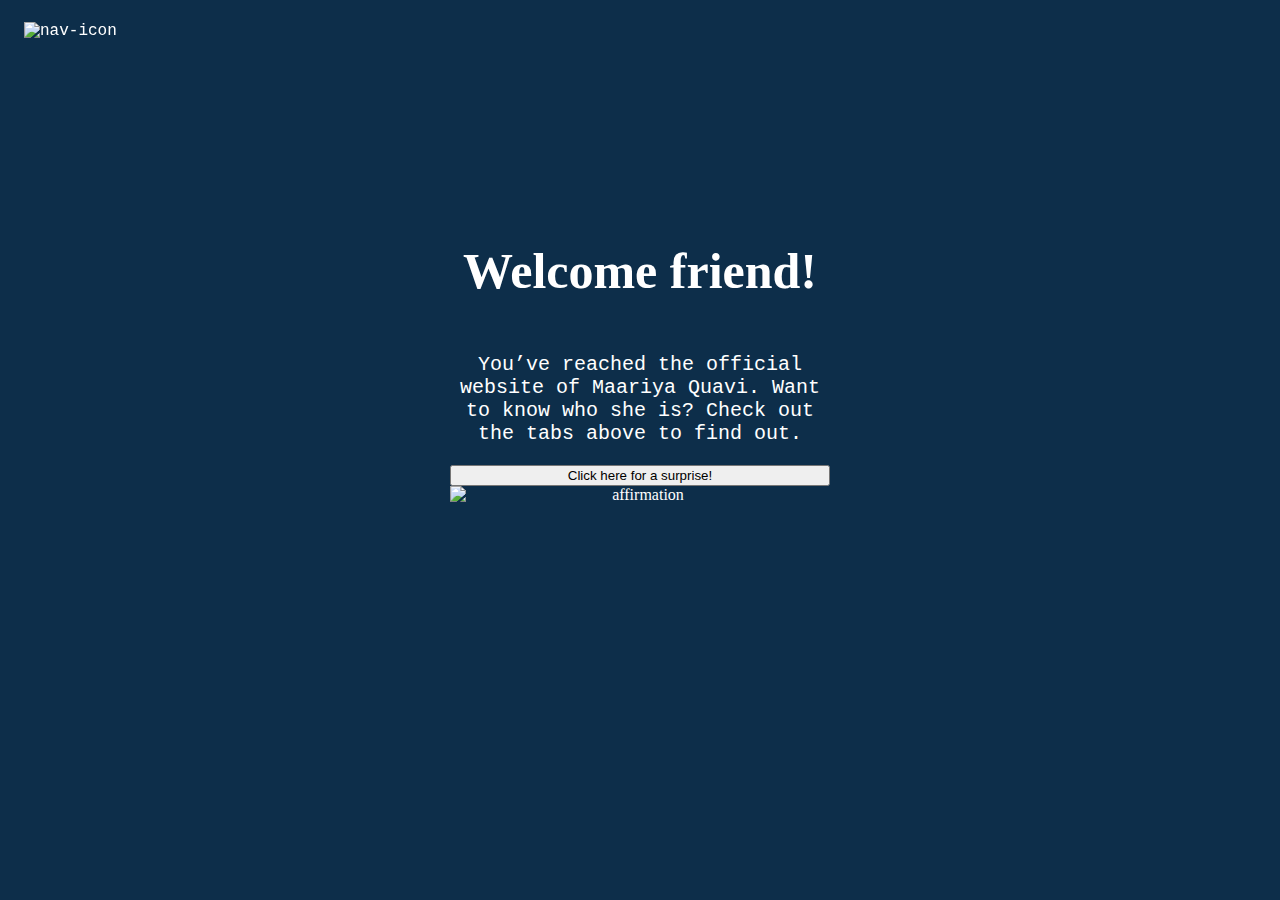
==== index.html @ b5596bdf "Add files via upload" ====
<!DOCTYPE html>
<html>
    <head>
        <script src="main.js"></script>
        <link rel="stylesheet" href="style2.css">
        <link rel="stylesheet" href="style.css">
        <title>Maariya Quavi</title>
    </head>
    
    <body id="home-body">
        <div class="navbar">  
            <!-- Referenced from W3 Schools -->
            <div class="dropdown">
                <img src="navbar icon.png" width="80px" class="dropbtn" alt="nav-icon">
                <div class="dropdown-content">
                    <a href="index.html">Home</a>
                    <a href="martialArts.html">Martial Arts</a>
                    <a href="volunteering.html">Professional Experience</a>
                    <a href="stem.html">Neuroscience and Energy Innovation</a>
                    <a href="contact.html">Contact</a>
                </div>
            </div>
        </div>

        <div class="intro">
            <h1 style="font-size: 50px">Welcome friend!</h1>
            <p style="font-size: 20px">You’ve reached the official website of Maariya Quavi. Want to know who she is? Check out the tabs above to find out.</p>
            <button id="on">Click here for a surprise!</button>
            <img src="https://i.pinimg.com/564x/4b/e1/48/4be14814375af96b207b1127dc65b2de.jpg" id="secret" alt="affirmation">
            <button id="off">Click here to reset the background</button>

        </div>
        
    </body>
</html>
---- style2.css ----
body {
    background-image: url("home_4.png");
    background-size: 100%;
}

#off {
    display: none;
}
@media (max-width: 992px) {
    #home-body {
        background-size: 100% 100%;
    }
}
---- style.css ----
* {
    text-align: center;
    text-decoration: none;
    box-sizing: border-box;
    
}

body {
    background-color: #0D2E4A;
}

h3 {
    font-family: Brush Script MT;
    color: white
}

p, li {
    font-family: 'Courier New', Courier, monospace;
    color: white;
}
a {
    color: #0F084B;
}

/* NAVBAR STYLING, referenced from W3 Schools */
/* Navbar container */
.navbar {
    font-family: 'Courier New', Courier, monospace;
    position: fixed;
    z-index: 1;
}
/* Links inside the navbar */
.navbar a {
  font-size: 16px;
  color: white;
  text-align: center;
  padding: 14px 16px;
  text-decoration: none;
}
/* The dropdown container */
.dropdown {
  float: left;
  overflow: hidden;
}
/* Dropdown button */
.dropdown .dropbtn {
  border: none;
  outline: none;
  color: white;
  padding: 14px 16px;
  background-color: inherit;
  margin: 0px; /* Important for vertical align on mobile phones */
}
/* Add a background color to navbar links on hover */
.navbar a:hover, .dropdown:hover .dropbtn {
  background-color: #0D2E4A;
}

/* Dropdown content (hidden by default) */
.dropdown-content {
  display: none;
  position: absolute;
  background-color: #f9f9f9;
  min-width: 160px;
  box-shadow: 0px 8px 16px 0px rgba(0,0,0,0.2);
  z-index: 1;
}
/* Links inside the dropdown */
.dropdown-content a {
  float: none;
  color: black;
  padding: 12px 16px;
  text-decoration: none;
  display: block;
  text-align: left;
}
/* Add a background color to dropdown links on hover */
.dropdown-content a:hover {
  background-color: #A1BFD8;
}
/* Show the dropdown menu on hover */
.dropdown:hover .dropdown-content {
  display: block;
}

.intro {
    display: flex;
    flex-direction: column;
    position: relative;
    font-family: Brush Script MT;
    top: 200px;
    left: 35%;
    color: white;
    width: 30%;
}
/* MARTIAL ARTS PAGE STYLING */

.karate {
    background-color: #0D2E4A;
    color:#E8DAB2;
}

.karate h3 {
    padding-top: 25px;
}
.weapons img{
    width: 15%;
    border-radius: 5px;
    margin: 15px;
}
.weapons {
    display: flex;
    flex-direction: row;
    justify-content: center;
}
 .karateBlurb img{
    width: 20%;
    border-radius: 5px;
    margin: 20px;
}
.karateBlurb p{
    width: 45%;
} 

.karateBlurb{
    display: flex;
    flex-direction: row;
    justify-content: space-between;
}
#caption {
    text-align: center;
}
#sai:hover, #bo:hover, #nunchaku:hover {
    background-color: #1F7A8C;
}
/* STEM SLIDESHOW STYLING, referenced from the CSS Only Carousel from SkillThrive*/
.container {
    padding: 16px;
}

.slider-wrapper {
    position: relative;
    max-width: 768px;
    margin: 0 auto;
}

.slider {
    display: flex;
    aspect-ratio: 16 / 9;
    overflow-x: auto;
    scroll-snap-type: x mandatory;
    scroll-behavior: smooth;
    box-shadow: 0 1.5rem 3rem -0.75rem hsla(0, 0%, 0%, 0.25);
    border-radius: 8px;
    -ms-overflow-style: none; /* Hide scrollbar IE and Edge */
	scrollbar-width: none; /* Hide scrollbar Firefox */
}
.slider: ::-webkit-scrollbar {
    display: none;
}

.slider img {
    flex: 1 0 100%;
    scroll-snap-align: start;
    object-fit: cover;
}

.slider-nav {
    display: flex;
    column-gap: 16px;
    position: absolute;
    bottom: 20px;
    left: 50%;
    transform: translateX(-50%);
    z-index: 1;
}

.slider-nav a {
    width: 8px;
    height: 8px;
    border-radius: 50%;
    background-color: white;
    opacity: 0.75;
    transition: opacity ease 250ms;
}

.slider-nav a:hover {
    opacity: 1;
}

.buttons {
    display: flex;
    flex-direction: row;
    justify-content: center;
}
.article-button {
    background-color: #1F7A8C;
    padding: 20px;
    margin: 15px;
    border-radius: 5px;
}
.article-button:hover {
    background-color: #0F084B;
}

.article-button a{
    color: #E8DAB2;
}
/* PROFESSIONAL EXPERIENCE STYLING */
.beingme, .gala, .ymsisters {
    display: flex;
    position: relative;
    top: 100px;
}
.beingme:hover, .gala:hover, .ymsisters:hover{
    font-weight: bold;
}

.beingme img, .gala img, .ymsisters img {
    width: 25%;
    margin-bottom: 25px;
    border-radius: 5px;
    margin-left: 30px;
}

.beingme img {
    background-color: black;
    padding: 50px 15px;
}

.beingme p, .gala p, .ymsisters p, .gala li{
    margin-left: 20px;
    text-align: left;
}

/* Contact Page Styling */

#first-name, #email, #subject, #inquiry {
    margin-bottom: 70px;
}

#contactHeader {
    margin: auto;
}

form {
    font-family: 'Courier New', Courier, monospace;
    color: white;
}
.submit {
    font-family: 'Courier New', Courier, monospace;
    color: white;
    background-color: #1F7A8C;
    padding: 10px 15px;
    border-radius: 5px;
}

.submit:hover {
    background-color: #0D2E4A;
}
form input, textarea {
    border-color: transparent;
}

/* Flexbox styling */
.karate-container {
    display: flex;
}
@media (max-width: 992px) {
    .karateBlurb, .weapons, .beingme, .gala, .ymsisters {
        flex-direction: column;
        justify-content: center;
        
    }
    .karateBlurb img, .weapons img {
        width: 50%;
        justify-content: center;
    }
    .beingme p, .gala p, .ymsisters p {
        margin-bottom: 50px;
    }
    #contact-body{
        background-size: 100% 100%;
    }
}
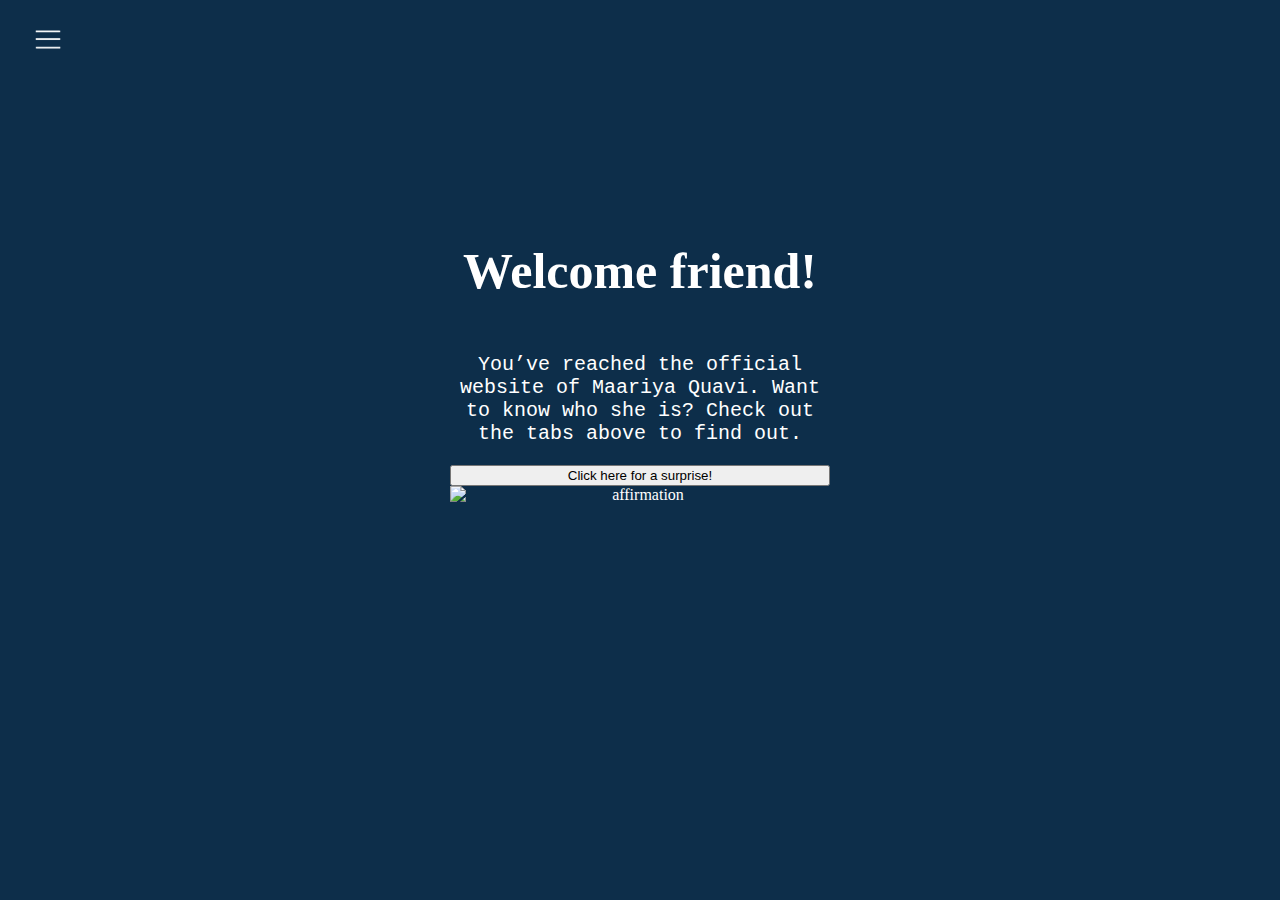
==== commit 5c5314b4: "Update index.html" ====
--- a/index.html
+++ b/index.html
@@ -11,7 +11,7 @@
         <div class="navbar">  
             <!-- Referenced from W3 Schools -->
             <div class="dropdown">
-                <img src="navbar icon.png" width="80px" class="dropbtn" alt="nav-icon">
+                <img src="navbar icon (1).png" width="80px" class="dropbtn" alt="nav-icon">
                 <div class="dropdown-content">
                     <a href="index.html">Home</a>
                     <a href="martialArts.html">Martial Arts</a>
@@ -32,4 +32,4 @@
         </div>
         
     </body>
-</html>+</html>
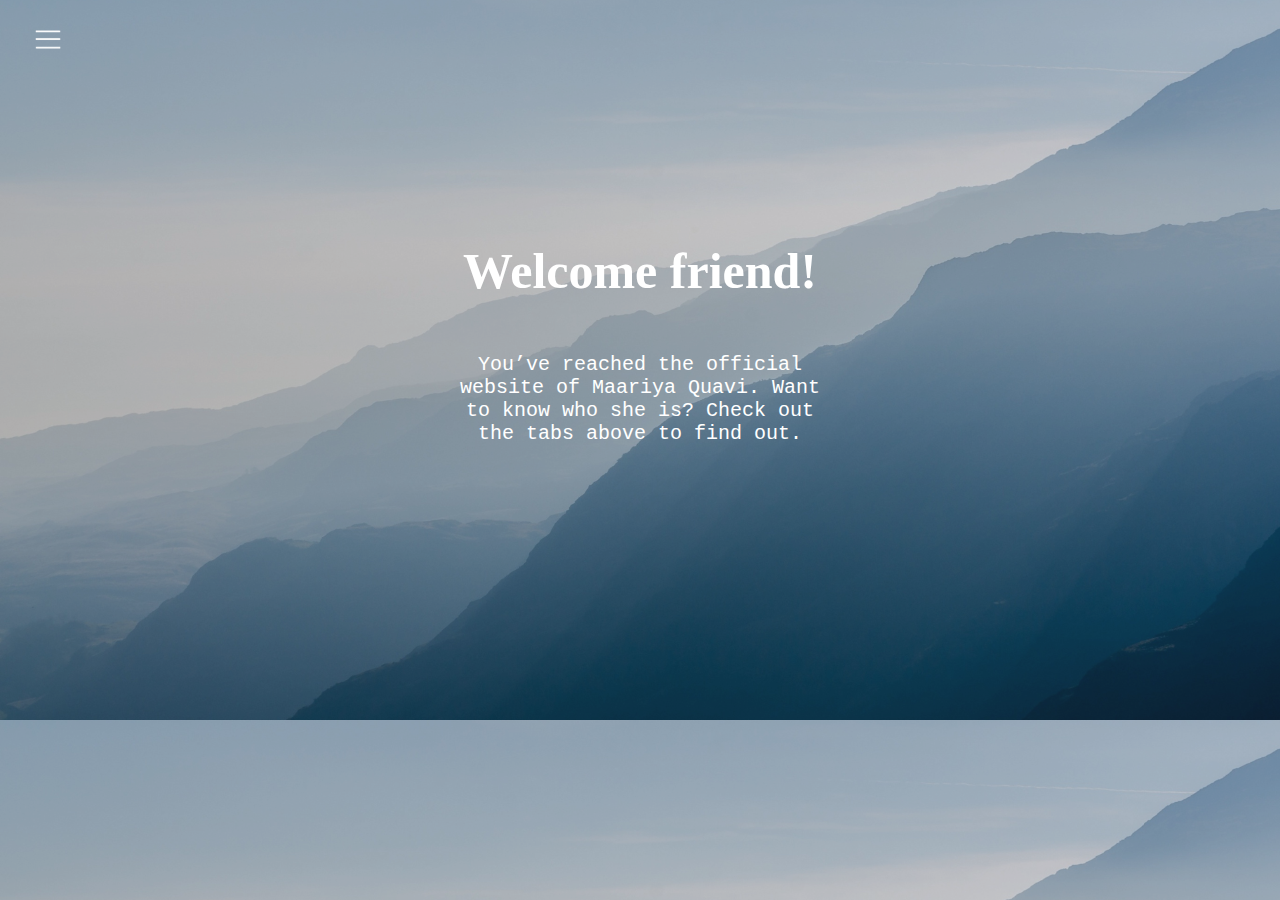
==== commit 34a852be: "Update index.html" ====
--- a/index.html
+++ b/index.html
@@ -25,10 +25,10 @@
         <div class="intro">
             <h1 style="font-size: 50px">Welcome friend!</h1>
             <p style="font-size: 20px">You’ve reached the official website of Maariya Quavi. Want to know who she is? Check out the tabs above to find out.</p>
-            <button id="on">Click here for a surprise!</button>
+<!--             <button id="on">Click here for a surprise!</button>
             <img src="https://i.pinimg.com/564x/4b/e1/48/4be14814375af96b207b1127dc65b2de.jpg" id="secret" alt="affirmation">
             <button id="off">Click here to reset the background</button>
-
+ -->
         </div>
         
     </body>
--- a/style2.css
+++ b/style2.css
@@ -1,5 +1,5 @@
 body {
-    background-image: url("home_4.png");
+    background-image: url("home_4 (1).png");
     background-size: 100%;
 }
 
@@ -10,4 +10,4 @@
     #home-body {
         background-size: 100% 100%;
     }
-}+}
